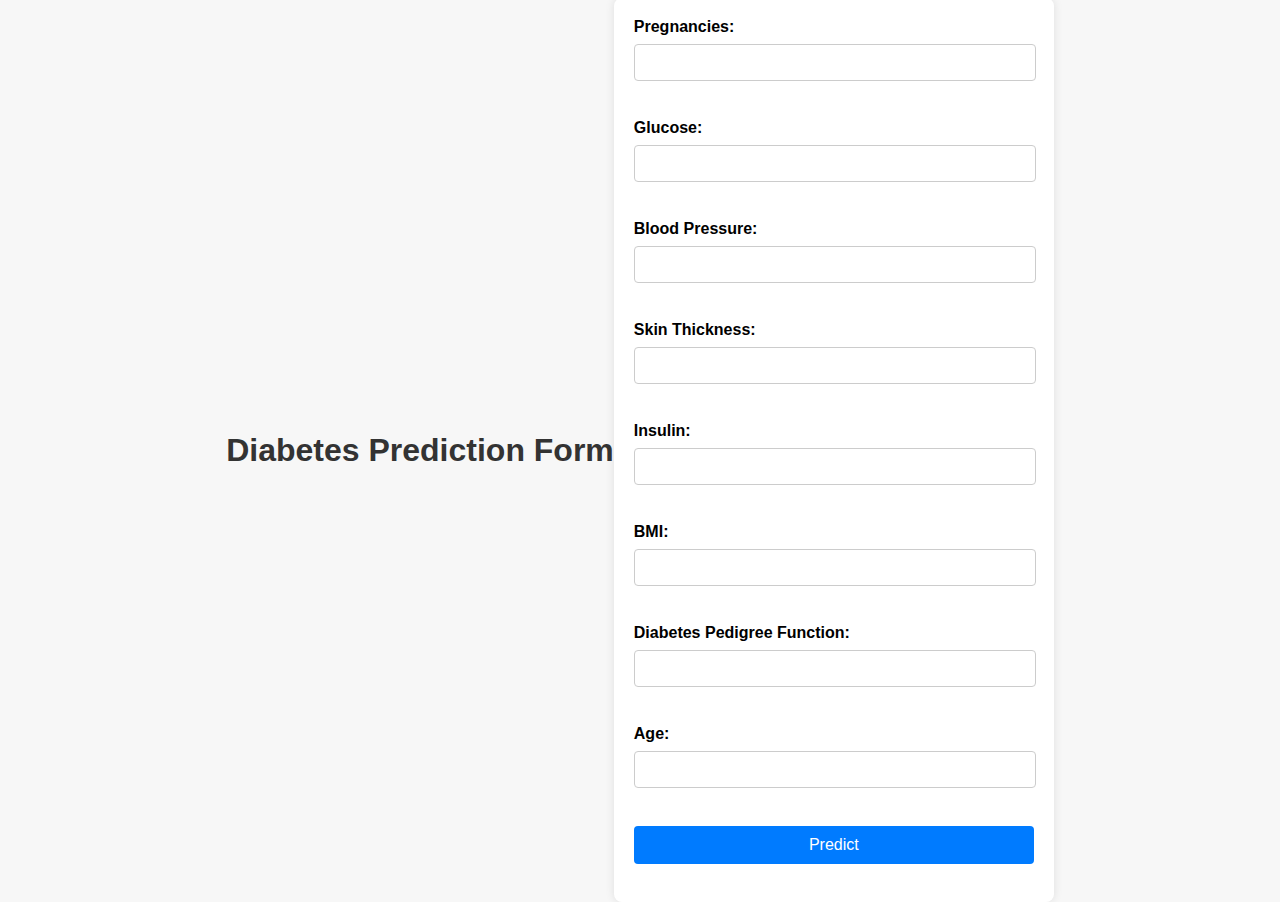
==== Diabeties project/index.html @ b7239803 "Add files via upload" ====
<!DOCTYPE html>
<html lang="en">
<head>
    <meta charset="UTF-8">
    <meta name="viewport" content="width=device-width, initial-scale=1.0">
    <title>Diabetes Prediction</title>
    <link rel="stylesheet" href="styles.css">
</head>
<body>
    <h1>Diabetes Prediction Form</h1>
    <form id="predictionForm">
        <label for="pregnancies">Pregnancies:</label>
        <input type="number" id="pregnancies" name="pregnancies" required><br><br>

        <label for="glucose">Glucose:</label>
        <input type="number" id="glucose" name="glucose" required><br><br>

        <label for="bloodPressure">Blood Pressure:</label>
        <input type="number" id="bloodPressure" name="bloodPressure" required><br><br>

        <label for="skinThickness">Skin Thickness:</label>
        <input type="number" id="skinThickness" name="skinThickness" required><br><br>

        <label for="insulin">Insulin:</label>
        <input type="number" id="insulin" name="insulin" required><br><br>

        <label for="bmi">BMI:</label>
        <input type="number" step="0.1" id="bmi" name="bmi" required><br><br>

        <label for="diabetesPedigreeFunction">Diabetes Pedigree Function:</label>
        <input type="number" step="0.01" id="diabetesPedigreeFunction" name="diabetesPedigreeFunction" required><br><br>

        <label for="age">Age:</label>
        <input type="number" id="age" name="age" required><br><br>

        <button type="submit">Predict</button><br><br>
    </form>
    <p id="result"></p>
    <script>
        document.getElementById('predictionForm').addEventListener('submit', async function(event) {
            event.preventDefault();

            // Collect the form data
            const formData = new FormData(event.target);
            const data = {
                pregnancies: formData.get('pregnancies'),
                glucose: formData.get('glucose'),
                bloodPressure: formData.get('bloodPressure'),
                skinThickness: formData.get('skinThickness'),
                insulin: formData.get('insulin'),
                bmi: formData.get('bmi'),
                diabetesPedigreeFunction: formData.get('diabetesPedigreeFunction'),
                age: formData.get('age')
            };

            // Send the data to the server
            try {
                const response = await fetch('/predict', {
                    method: 'POST',
                    headers: {
                        'Content-Type': 'application/json'
                    },
                    body: JSON.stringify({ input_data: Object.values(data) })
                });

                if (!response.ok) {
                    throw new Error('Network response was not ok');
                }

                const result = await response.json();
                document.getElementById('result').innerText = `Prediction: ${result.prediction}`;
            } catch (error) {
                document.getElementById('result').innerText = 'Error: ' + error.message;
            }
        });
    </script>
</body>
</html>
---- Diabeties project/styles.css ----
/* styles.css */

body {
    font-family: Arial, sans-serif;
    background-color: #f7f7f7;
    margin: 0;
    padding: 0;
    display: flex;
    justify-content: center;
    align-items: center;
    height: 100vh;
}

h1 {
    text-align: center;
    color: #333;
}

form {
    background-color: #fff;
    padding: 20px;
    border-radius: 8px;
    box-shadow: 0 0 10px rgba(0, 0, 0, 0.1);
    max-width: 400px;
    width: 100%;
}

label {
    display: block;
    margin-bottom: 8px;
    font-weight: bold;
}

input {
    width: calc(100% - 20px);
    padding: 10px;
    margin-bottom: 20px;
    border: 1px solid #ccc;
    border-radius: 4px;
}

button {
    width: 100%;
    padding: 10px;
    background-color: #007bff;
    color: white;
    border: none;
    border-radius: 4px;
    cursor: pointer;
    font-size: 16px;
}

button:hover {
    background-color: #0056b3;
}

#result {
    text-align: center;
    font-size: 18px;
    color: #555;
    margin-top: 20px;
}
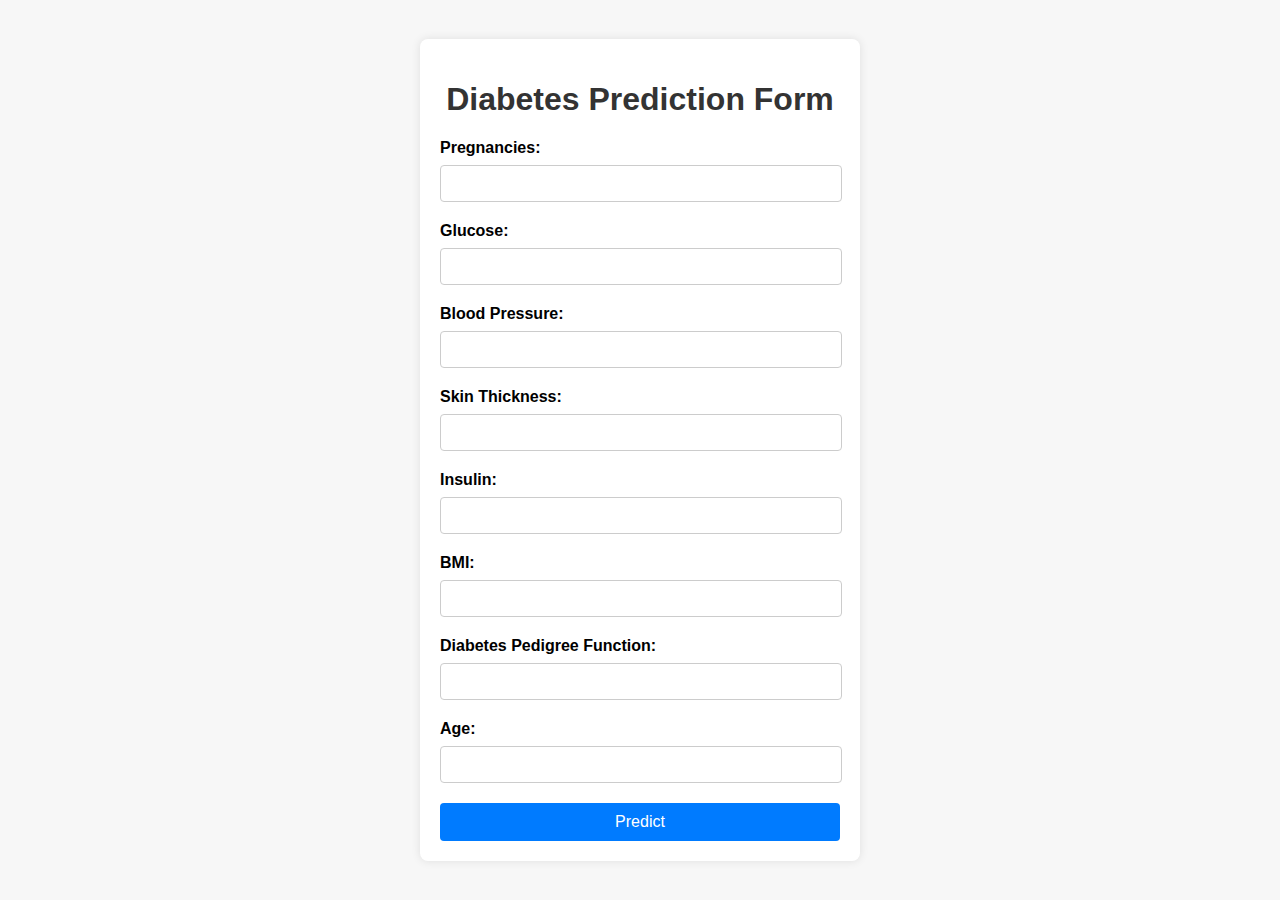
==== commit e4b4d528: "Add files via upload" ====
--- a/Diabeties project/index.html
+++ b/Diabeties project/index.html
@@ -4,36 +4,97 @@
     <meta charset="UTF-8">
     <meta name="viewport" content="width=device-width, initial-scale=1.0">
     <title>Diabetes Prediction</title>
-    <link rel="stylesheet" href="styles.css">
+    <style>
+        body {
+            font-family: Arial, sans-serif;
+            background-color: #f7f7f7;
+            margin: 0;
+            padding: 0;
+            display: flex;
+            justify-content: center;
+            align-items: center;
+            height: 100vh;
+        }
+
+        h1 {
+            text-align: center;
+            color: #333;
+        }
+
+        form {
+            background-color: #fff;
+            padding: 20px;
+            border-radius: 8px;
+            box-shadow: 0 0 10px rgba(0, 0, 0, 0.1);
+            max-width: 400px;
+            width: 100%;
+        }
+
+        label {
+            display: block;
+            margin-bottom: 8px;
+            font-weight: bold;
+        }
+
+        input {
+            width: calc(100% - 20px);
+            padding: 10px;
+            margin-bottom: 20px;
+            border: 1px solid #ccc;
+            border-radius: 4px;
+        }
+
+        button {
+            width: 100%;
+            padding: 10px;
+            background-color: #007bff;
+            color: white;
+            border: none;
+            border-radius: 4px;
+            cursor: pointer;
+            font-size: 16px;
+        }
+
+        button:hover {
+            background-color: #0056b3;
+        }
+
+        #result {
+            text-align: center;
+            font-size: 18px;
+            color: #555;
+            margin-top: 20px;
+        }
+    </style>
 </head>
 <body>
-    <h1>Diabetes Prediction Form</h1>
     <form id="predictionForm">
+        <h1>Diabetes Prediction Form</h1>
         <label for="pregnancies">Pregnancies:</label>
-        <input type="number" id="pregnancies" name="pregnancies" required><br><br>
+        <input type="number" id="pregnancies" name="pregnancies" required>
 
         <label for="glucose">Glucose:</label>
-        <input type="number" id="glucose" name="glucose" required><br><br>
+        <input type="number" id="glucose" name="glucose" required>
 
         <label for="bloodPressure">Blood Pressure:</label>
-        <input type="number" id="bloodPressure" name="bloodPressure" required><br><br>
+        <input type="number" id="bloodPressure" name="bloodPressure" required>
 
         <label for="skinThickness">Skin Thickness:</label>
-        <input type="number" id="skinThickness" name="skinThickness" required><br><br>
+        <input type="number" id="skinThickness" name="skinThickness" required>
 
         <label for="insulin">Insulin:</label>
-        <input type="number" id="insulin" name="insulin" required><br><br>
+        <input type="number" id="insulin" name="insulin" required>
 
         <label for="bmi">BMI:</label>
-        <input type="number" step="0.1" id="bmi" name="bmi" required><br><br>
+        <input type="number" step="0.1" id="bmi" name="bmi" required>
 
         <label for="diabetesPedigreeFunction">Diabetes Pedigree Function:</label>
-        <input type="number" step="0.01" id="diabetesPedigreeFunction" name="diabetesPedigreeFunction" required><br><br>
+        <input type="number" step="0.01" id="diabetesPedigreeFunction" name="diabetesPedigreeFunction" required>
 
         <label for="age">Age:</label>
-        <input type="number" id="age" name="age" required><br><br>
+        <input type="number" id="age" name="age" required>
 
-        <button type="submit">Predict</button><br><br>
+        <button type="submit">Predict</button>
     </form>
     <p id="result"></p>
     <script>
@@ -60,7 +121,7 @@
                     headers: {
                         'Content-Type': 'application/json'
                     },
-                    body: JSON.stringify({ input_data: Object.values(data) })
+                    body: JSON.stringify({ input_data: Object.values(data).map(value => parseFloat(value)) })
                 });
 
                 if (!response.ok) {
@@ -75,4 +136,4 @@
         });
     </script>
 </body>
-</html>
+</html>